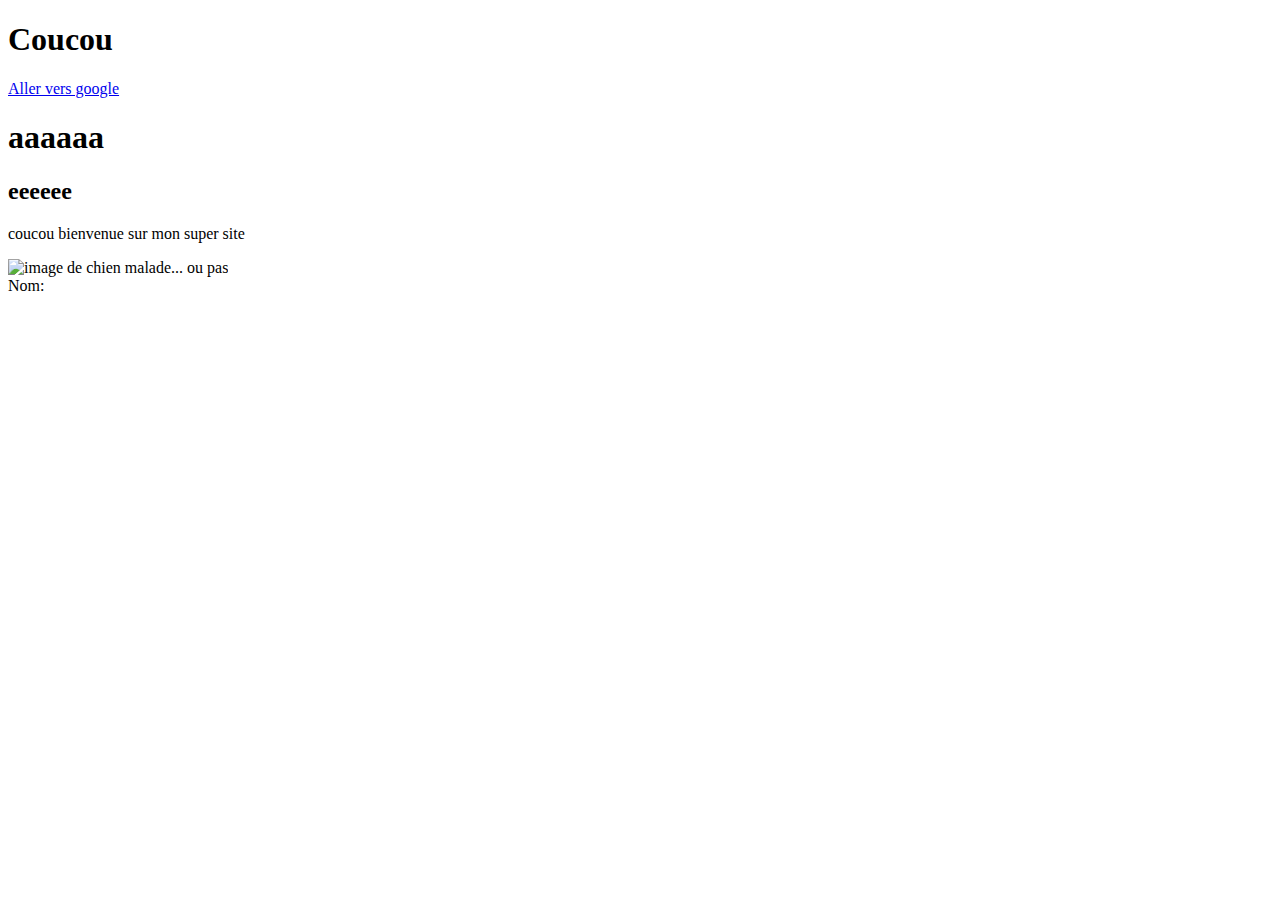
==== html/demo/index.html @ e5f31599 "first commit" ====
<!DOCTYPE html>
<html lang="en">
<head>
    <meta charset="UTF-8">
    <meta http-equiv="X-UA-Compatible" content="IE=edge">
    <meta name="viewport" content="width=device-width, initial-scale=1.0">
    <title>Document</title>
</head>
<body>
    <h1>Coucou</h1>
    <a href="http://google.fr" target="_blank">Aller vers google</a>
    <section>
        <h1>aaaaaa</h1>
        <h2>eeeeee</h2>  
    </section>
    <p>coucou bienvenue sur mon super site</p>
    <img src="http://www.consult-action.fr/assets/uploads/images2.jpg" alt="image de chien malade... ou pas">
    <form>
        <label for="nom">Nom:</label>
        <intput type="text" name ="nom" id="nom"></intput>

        <div>
            <label for="password"></label> 
            <intput type="password" name="password" id="password"></intput>
        </div>
        

    </form>
</body>
</html>
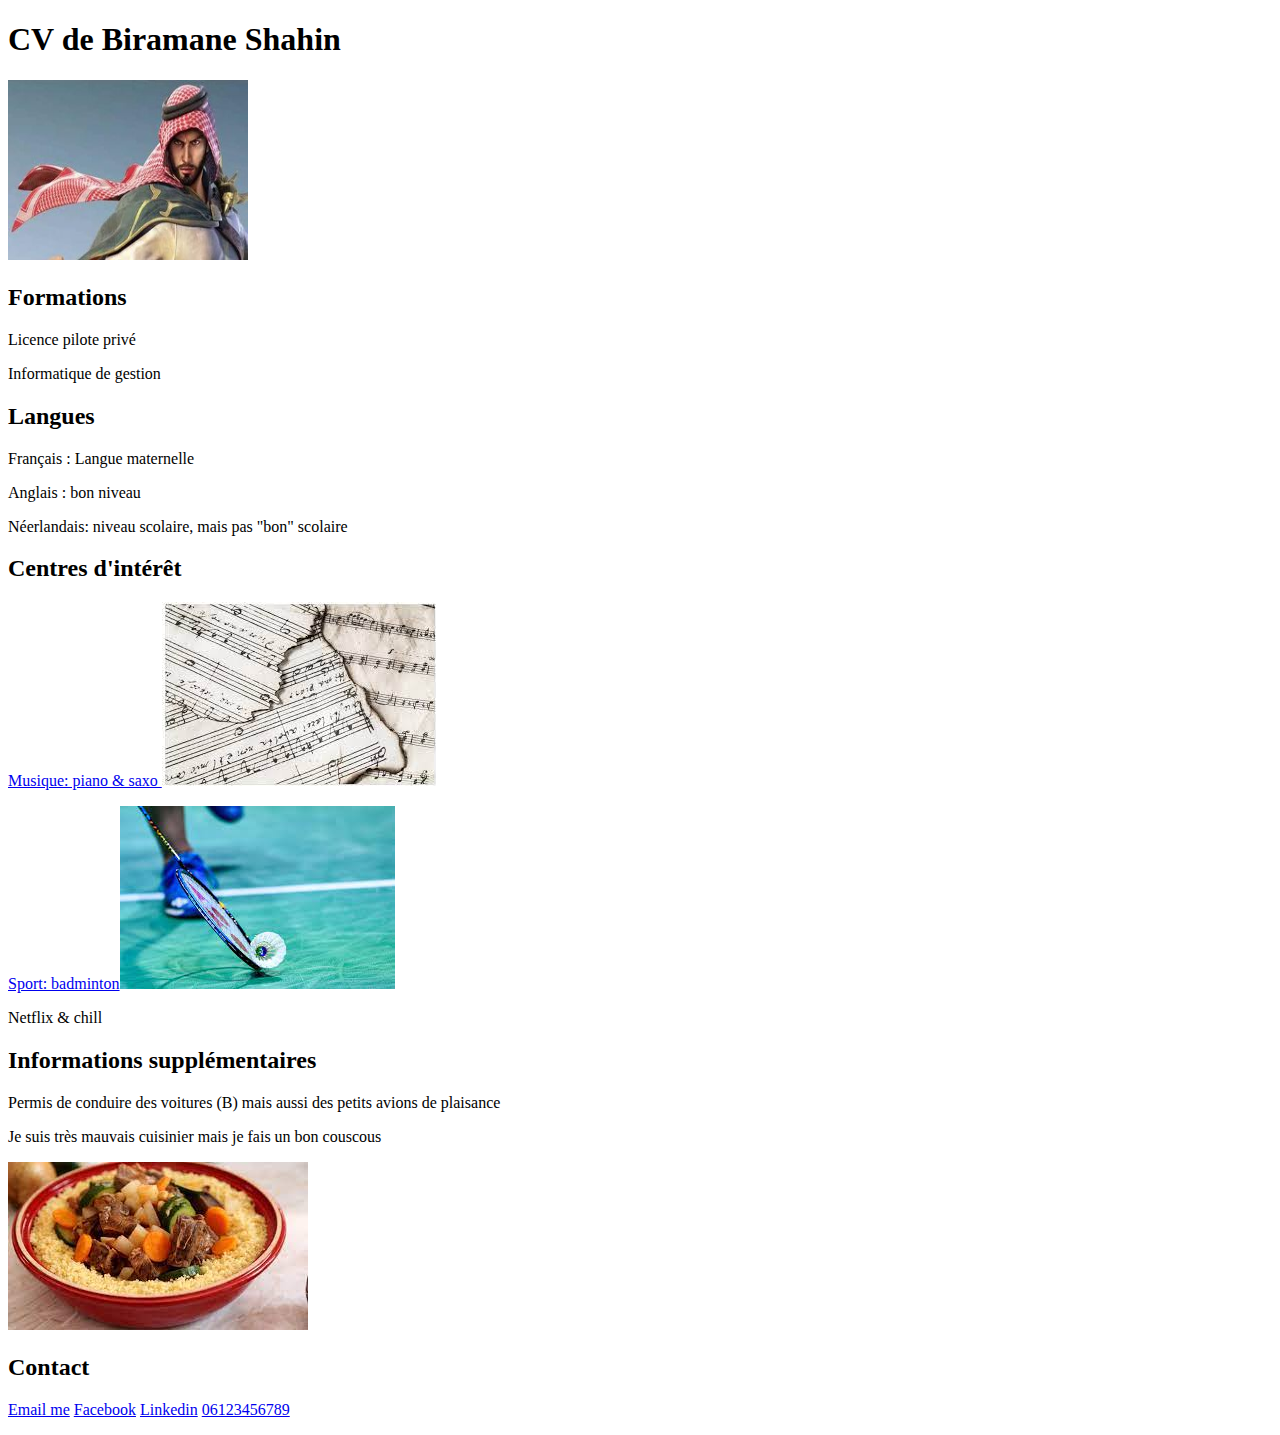
==== commit 3ef5e704: ""Commit !"" ====
--- a/html/demo/index.html
+++ b/html/demo/index.html
@@ -1,30 +1,51 @@
 <!DOCTYPE html>
 <html lang="en">
 <head>
-    <meta charset="UTF-8">
-    <meta http-equiv="X-UA-Compatible" content="IE=edge">
-    <meta name="viewport" content="width=device-width, initial-scale=1.0">
-    <title>Document</title>
+  <meta charset="UTF-8">
+  <meta name="viewport" content="width=device-width, initial-scale=1.0">
+  <title>CV</title>
+  <!--<link rel="stylesheet" type="text/css" title="Cool stylesheet" href="style.css">-->
 </head>
 <body>
-    <h1>Coucou</h1>
-    <a href="http://google.fr" target="_blank">Aller vers google</a>
-    <section>
-        <h1>aaaaaa</h1>
-        <h2>eeeeee</h2>  
-    </section>
-    <p>coucou bienvenue sur mon super site</p>
-    <img src="http://www.consult-action.fr/assets/uploads/images2.jpg" alt="image de chien malade... ou pas">
-    <form>
-        <label for="nom">Nom:</label>
-        <intput type="text" name ="nom" id="nom"></intput>
-
-        <div>
-            <label for="password"></label> 
-            <intput type="password" name="password" id="password"></intput>
-        </div>
-        
-
-    </form>
+  <!--<script src="main.js" type="text/javascript"></script>-->
+   <header>
+    <h1>CV de Biramane Shahin </h1>
+   </header>
+   <section>
+     <a href="https://tekken.fandom.com/fr/wiki/Shaheen"><img src="./ressources/images/tekkenphoto.jpg" alt="photo de Shahin" width="240px" height="180px"></a>
+     <h2>Formations</h2>
+     <p>Licence pilote privé</p>
+     <p>Informatique de gestion</p>
+   </section>
+   <section>
+     <h2>Langues</h2>
+     <p>Français : Langue maternelle</p>
+     <p>Anglais : bon niveau</p>
+     <p>Néerlandais: niveau scolaire, mais pas "bon" scolaire</p>
+   </section>
+   <section>
+     <h2>Centres d'intérêt</h2>
+     <p>
+       <a href="./pages/hobby/musique.html">Musique: piano & saxo <img src="./ressources/images/musique.jfif" alt=""></a></p>
+     <p>
+       <a href="./pages/hobby/badminton.html"> Sport: badminton<img src="./ressources/images/badminton.jfif" alt="image de badminton"></a>
+     </p>
+     <p>Netflix & chill</p>
+   </section>
+   <section>
+     <h2>Informations supplémentaires</h2>
+     <p>Permis de conduire des voitures (B) mais aussi des petits avions de plaisance</p>
+     <p>Je suis très mauvais cuisinier mais je fais un bon couscous</p>
+     <img <source src="./ressources/images/couscous.jfif" alt="image d'un couscous">
+   </section>
+   <section>
+     <h2>Contact</h2>
+     <p>
+       <a href="mailto:shahin.biramane@gmail.com?subject=feedback">Email me</a>
+       <a href="https://www.facebook.com/shahin.biramane/">Facebook</a>
+       <a href="https://www.linkdin.com/shahin.biramane/">Linkedin</a>
+       <a href="tel:06123456789">06123456789</a>
+     </p>
+   </section>
 </body>
-</html>+</html>
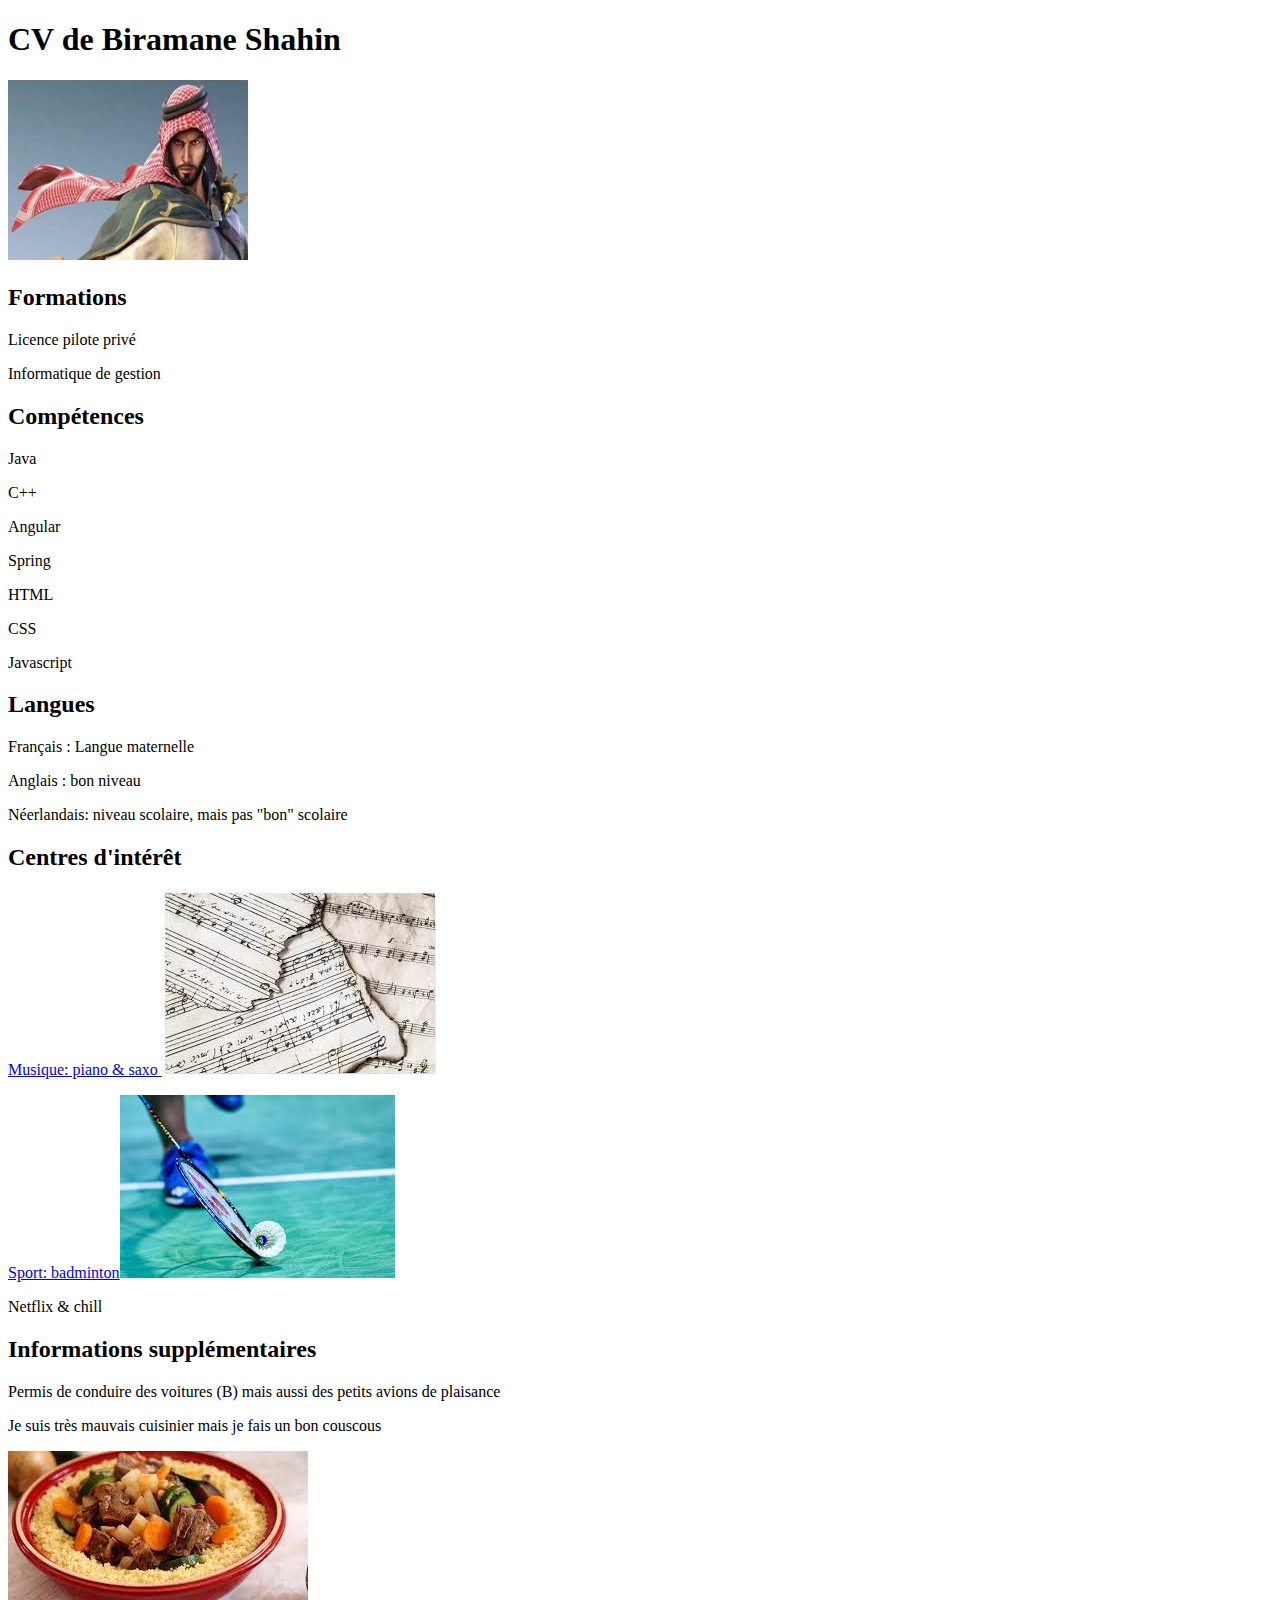
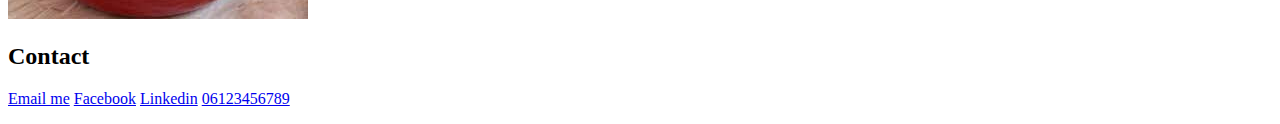
==== commit 2356aad7: "before css..." ====
--- a/html/demo/index.html
+++ b/html/demo/index.html
@@ -4,7 +4,7 @@
   <meta charset="UTF-8">
   <meta name="viewport" content="width=device-width, initial-scale=1.0">
   <title>CV</title>
-  <!--<link rel="stylesheet" type="text/css" title="Cool stylesheet" href="style.css">-->
+  <link rel="stylesheet" type="text/css" title="indexstylsheet" href="indexstylesheet.css">
 </head>
 <body>
   <!--<script src="main.js" type="text/javascript"></script>-->
@@ -16,6 +16,16 @@
      <h2>Formations</h2>
      <p>Licence pilote privé</p>
      <p>Informatique de gestion</p>
+   </section>
+   <section>
+     <h2>Compétences</h2>
+     <p>Java</p>
+     <p>C++</p>
+     <p>Angular</p>
+     <p>Spring</p>
+     <p>HTML</p>
+     <p>CSS</p>
+     <p>Javascript</p>
    </section>
    <section>
      <h2>Langues</h2>
@@ -43,7 +53,7 @@
      <p>
        <a href="mailto:shahin.biramane@gmail.com?subject=feedback">Email me</a>
        <a href="https://www.facebook.com/shahin.biramane/">Facebook</a>
-       <a href="https://www.linkdin.com/shahin.biramane/">Linkedin</a>
+       <a href="https://www.linkedin.com/in/shahin-biramane-a6343a212/">Linkedin</a>
        <a href="tel:06123456789">06123456789</a>
      </p>
    </section>
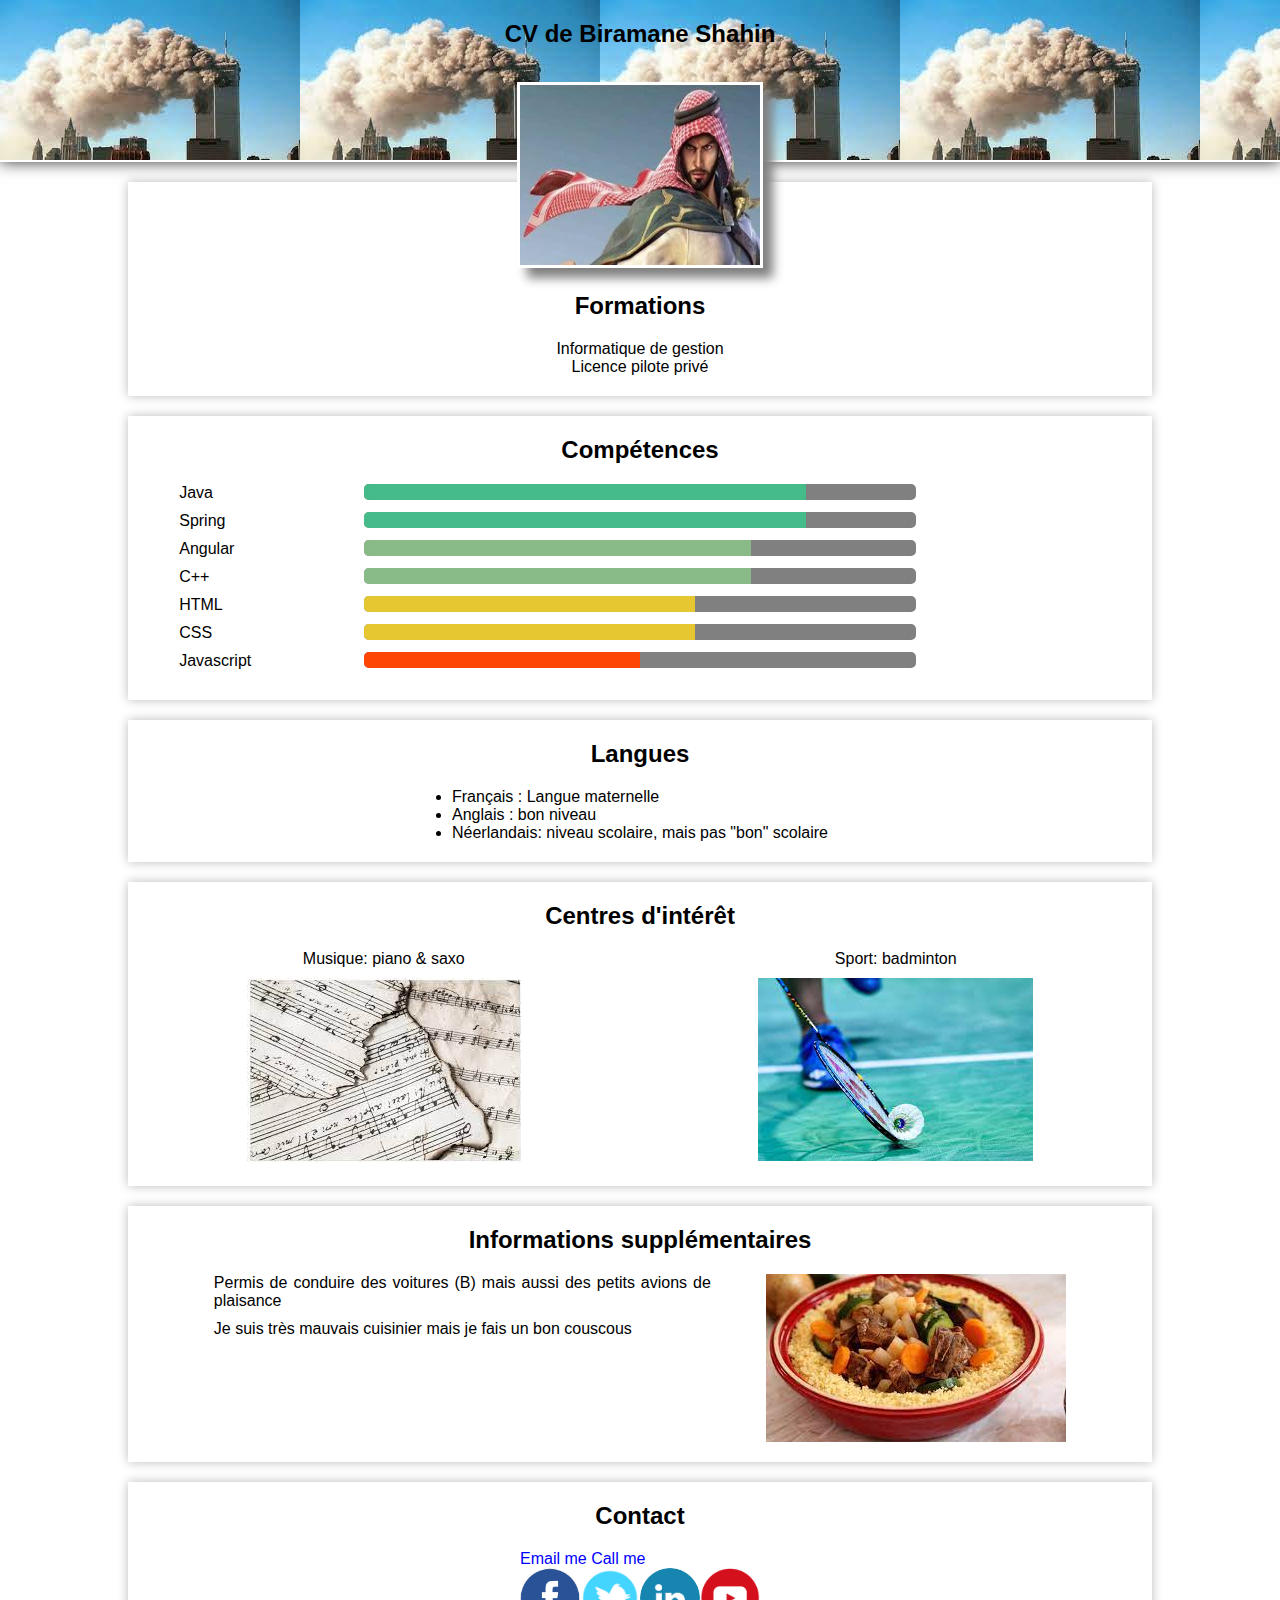
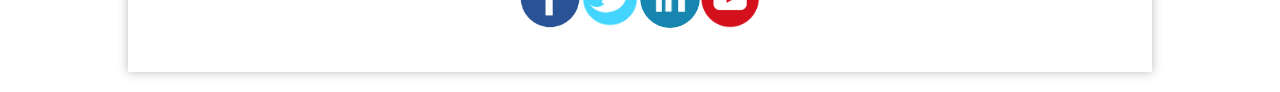
==== commit 99d8a25e: "Pas encore fini. Je peux enlever les refs aux tours jumelles..." ====
--- a/html/demo/index.html
+++ b/html/demo/index.html
@@ -4,58 +4,88 @@
   <meta charset="UTF-8">
   <meta name="viewport" content="width=device-width, initial-scale=1.0">
   <title>CV</title>
-  <link rel="stylesheet" type="text/css" title="indexstylsheet" href="indexstylesheet.css">
+  <link rel="stylesheet" type="text/css" title="indexstylsheet" href="./styles/indexstylesheet.css">
 </head>
 <body>
   <!--<script src="main.js" type="text/javascript"></script>-->
    <header>
     <h1>CV de Biramane Shahin </h1>
    </header>
-   <section>
-     <a href="https://tekken.fandom.com/fr/wiki/Shaheen"><img src="./ressources/images/tekkenphoto.jpg" alt="photo de Shahin" width="240px" height="180px"></a>
+   <section class="formation">
+     <div class = "photo">
+     <a href="https://tekken.fandom.com/fr/wiki/Shaheen"><img src="./ressources/images/tekkenphoto.jpg" alt="photo de Shahin"></a>
+     </div>
      <h2>Formations</h2>
-     <p>Licence pilote privé</p>
      <p>Informatique de gestion</p>
+     <p><a href="https://fr.wikipedia.org/wiki/Attentats_du_11_septembre_2001">Licence pilote privé</a></p>
    </section>
-   <section>
+   <section class="competences">
      <h2>Compétences</h2>
-     <p>Java</p>
-     <p>C++</p>
-     <p>Angular</p>
-     <p>Spring</p>
-     <p>HTML</p>
-     <p>CSS</p>
-     <p>Javascript</p>
+     <div class="comp">
+       <p>Java</p>
+       <div class="conteneur-barre"><span class="barre c80"></span></div>
+     </div>
+     <div class="comp">
+       <p>Spring</p>
+       <div class="conteneur-barre"><span class="barre c80"></span></div>
+     </div>
+     <div class="comp">
+       <p>Angular</p>
+       <div class="conteneur-barre"><span class="barre c70"></span></div>
+     </div>
+     <div class="comp">
+       <p>C++</p>
+       <div class="conteneur-barre"><span class="barre c70"></span></div>
+     </div>
+     <div class="comp">
+       <p>HTML</p>
+       <div class="conteneur-barre"><span class="barre c60"></span></div>
+     </div>
+
+     <div class="comp">
+       <p>CSS</p>
+       <div class="conteneur-barre"><span class="barre c60"></span></div>
+     </div>
+     <div class="comp">
+       <p>Javascript</p>
+       <div class="conteneur-barre"><span class="barre c50"></span></div>
+     </div>
    </section>
-   <section>
+   <section class="langue">
      <h2>Langues</h2>
-     <p>Français : Langue maternelle</p>
-     <p>Anglais : bon niveau</p>
-     <p>Néerlandais: niveau scolaire, mais pas "bon" scolaire</p>
+     <ul>
+       <li>Français : Langue maternelle</li>
+       <li>Anglais : bon niveau</li>
+       <li>Néerlandais: niveau scolaire, mais pas "bon" scolaire</li>
+     </ul>
    </section>
-   <section>
+   <section class="interet">
      <h2>Centres d'intérêt</h2>
-     <p>
-       <a href="./pages/hobby/musique.html">Musique: piano & saxo <img src="./ressources/images/musique.jfif" alt=""></a></p>
-     <p>
-       <a href="./pages/hobby/badminton.html"> Sport: badminton<img src="./ressources/images/badminton.jfif" alt="image de badminton"></a>
-     </p>
-     <p>Netflix & chill</p>
+     <div class="divinteret">
+       <a href="./pages/hobby/musique.html"><p>Musique: piano & saxo </p><img src="./ressources/images/musique.jfif" alt=""></a></div>
+      <div class="divinteret">
+       <a href="./pages/hobby/badminton.html"><p>Sport: badminton</p><img src="./ressources/images/badminton.jfif" alt="image de badminton"></a></div>
    </section>
-   <section>
+   <section class="info">
      <h2>Informations supplémentaires</h2>
+     <div>
      <p>Permis de conduire des voitures (B) mais aussi des petits avions de plaisance</p>
      <p>Je suis très mauvais cuisinier mais je fais un bon couscous</p>
-     <img <source src="./ressources/images/couscous.jfif" alt="image d'un couscous">
+     </div>
+     <img source src="./ressources/images/couscous.jfif" alt="image d'un couscous">
    </section>
-   <section>
+   <section class="contact">
      <h2>Contact</h2>
-     <p>
+     <div>
        <a href="mailto:shahin.biramane@gmail.com?subject=feedback">Email me</a>
-       <a href="https://www.facebook.com/shahin.biramane/">Facebook</a>
-       <a href="https://www.linkedin.com/in/shahin-biramane-a6343a212/">Linkedin</a>
-       <a href="tel:06123456789">06123456789</a>
-     </p>
+       <a href="tel:06123456789">Call me</a>
+       <div class="social">
+                <a href="https://www.facebook.com/shahin.biramane"><img src="./ressources/images/facebook.png" alt="Logo facebook"></a>
+                <a href="https://twitter.com/shahin.biramane"><img src="./ressources/images/twitter.png" alt="Logo twitter"></a>
+                <a href="https://www.linkedin.com/in/shahin-biramane-a6343a212/"><img src="./ressources/images/linkedin.png" alt="Logo linkedin"></a>
+                <a href="https://www.youtube.com/watch?v=dQw4w9WgXcQ"><img src="./ressources/images/youtube.png" alt="Logo youtube"></a>
+       </div>
+     </divenire>
    </section>
 </body>
 </html>
--- a/html/demo/styles/indexstylesheet.css
+++ b/html/demo/styles/indexstylesheet.css
@@ -0,0 +1,140 @@
+*{
+    font-family: Georgia, sans-serif;
+    padding: 0px;
+    margin: 0px;
+    text-align: justify;
+}
+
+header, footer{
+    width: 100%;
+    padding: 20px 0px;
+    background: url("../ressources/images/twintower.jfif");
+    box-shadow: 0px 0px 15px #333;
+}
+header{
+    border-bottom: 2px solid #fff;
+    height: 120px;
+}
+header h1{
+    color: black;
+    font-size: 1.5em;
+    width: 90%;
+    margin: 0 auto;
+    display: flex;
+    justify-content: center;
+}
+h2{
+  display: flex;
+  justify-content: center;
+  margin: 20px 0;
+  width: 90%;
+}
+section{
+    display: flex;
+    flex-flow: row wrap;
+    justify-content: center;
+    width: 80%;
+    padding-bottom: 20px;
+    margin: 20px auto;
+    box-shadow: 0px 0px 10px #bbb;
+    background-color: #fff;
+    box-shadow: 0px 0px 10px #bbb;
+}
+a{
+  text-decoration: none;
+  color: #000;
+}
+a:hover{
+    color: #EA0;
+}
+header h1{
+    width: 80%;
+}
+.formation{
+  display: flex;
+  flex-flow: column;
+  align-items: center;
+}
+.comp{
+    display:flex;
+    flex-flow: row wrap;
+    margin-bottom: 10px;
+    width: 90%;
+}
+.comp p{
+  display: flex;
+  flex: 0 0 20%;
+}
+.conteneur-barre{
+    flex: 0 0 60%;
+    height: 1em;
+    border-radius: 5px;
+    background-color: grey;
+}
+.barre{
+    display: block;
+    height: 100%;
+    border-top-left-radius: 5px;
+    border-bottom-left-radius: 5px;
+}
+.interet{
+  display: flex;
+  justify-content: space-around;
+}
+.interet p{
+  text-align: center;
+  border-bottom: 10px;
+  padding-bottom: 10px;
+}
+.info p{
+  display:flex;
+  flex-flow: column wrap;
+  margin-bottom: 10px;
+  width: 90%;
+}
+.c80{
+    width: 80%;
+    background-color: #4B8;
+}
+.c70{
+    width: 70%;
+    background-color: #8B8;
+}
+.c60{
+    width: 60%;
+    background-color: #E6C732;
+}
+.c50{
+    width: 50%;
+    background-color: #FF4503;
+}
+.contact a{
+  color : blue;
+}
+.contact a:hover{
+  color: #EA0;
+}
+.photo {
+  display: flex;
+  justify-content: center;
+}
+.photo img{
+    width: 240px;
+    height: 180px;
+    border: 3px solid #fff;
+    box-shadow: 10px 10px 10px grey;
+    margin-top: -100px;
+}
+.social{
+    flex: 0 1 50%;
+    display: flex;
+    flex-flow: row wrap;
+    justify-content: space-between;
+    align-items: center;
+    margin-bottom: 20px;
+}
+.social img{
+    width: 60px;
+    height: 60px;
+    border-radius: 50%;
+}
